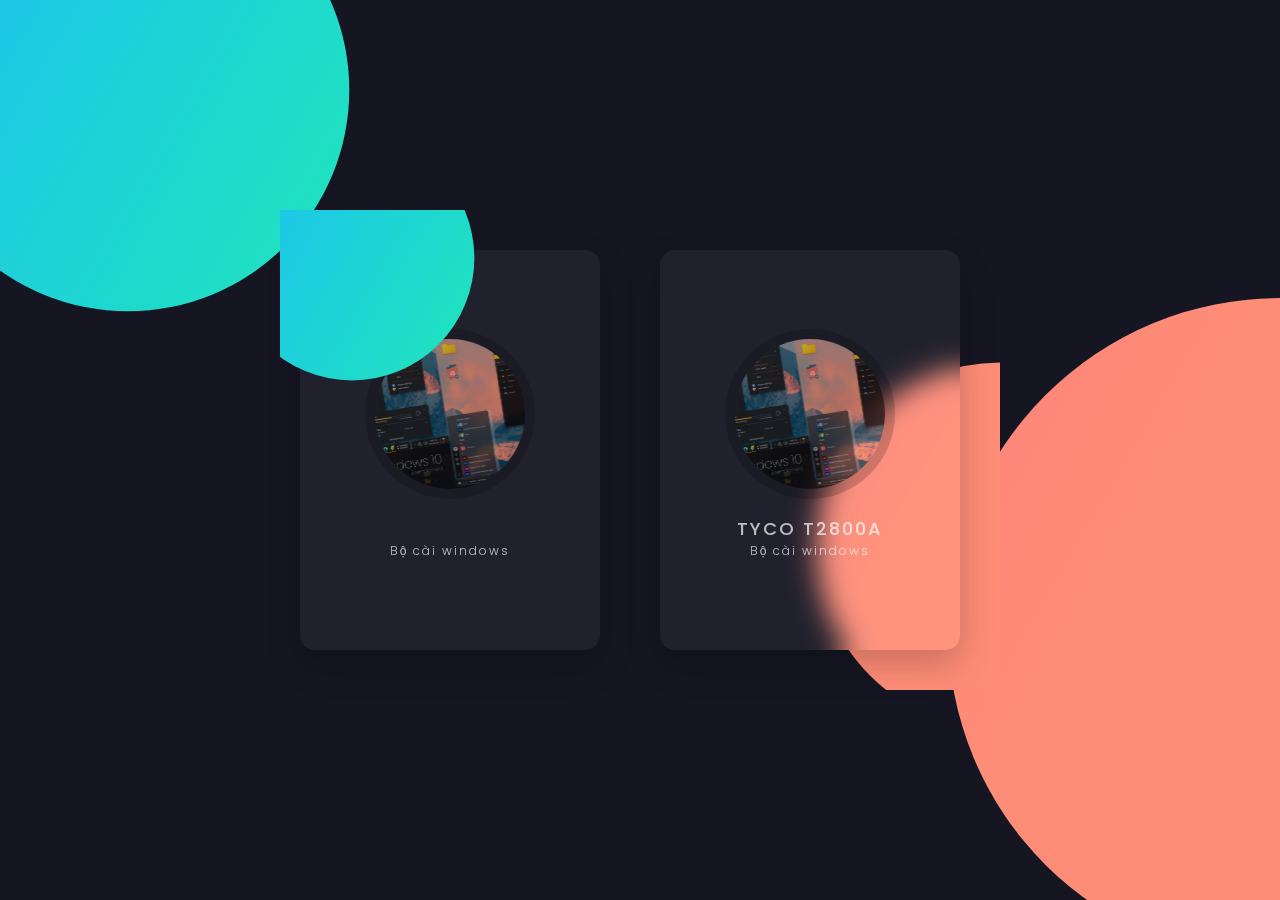
==== t2800a.html @ afa147d5 "upload" ====
<!DOCTYPE html>
<html lang="en">

<!-- Mirrored from trandtung1209.github.io/tcc/ by HTTrack Website Copier/3.x [XR&CO'2014], Sat, 28 Aug 2021 06:43:25 GMT -->
<!-- Added by HTTrack --><meta http-equiv="content-type" content="text/html;charset=utf-8" /><!-- /Added by HTTrack -->
<head>
  <meta charset="UTF-8">
  <meta http-equiv="X-UA-Compatible" content="IE=edge">
  <meta name="viewport" content="width=device-width, initial-scale=1.0">
  <title>ỨNG DỤNG MÁY CHIẾU - TECH360</title>
  <link rel="stylesheet" href="../../cdnjs.cloudflare.com/ajax/libs/font-awesome/5.15.3/css/all.min.css">
  <link rel="stylesheet" href="style.css">
  <body> 
  <section>
    <div class="container">
      <a href="app/t2800a/..">
				<div class="card">
					<div class="content">
						<div class="imgBx"><img src="img/windows.webp" alt=""></div>
						<div class="contentBx">
							<h3><br><span>Bộ cài windows</span></h3>
						</div>
					</div>
					<ul class="sci">
						<li style="--i:1">
								<i class="fas fa-download"></i>
						</li>						
					</ul>
				</div>			
			</a>
			<section>
    <div class="container">
      <a href="https://drive.google.com/drive/folders/1kdjeVwem8cAJMl_np1oTuf39qn1xCxHg?usp=sharing">
				<div class="card">
					<div class="content">
						<div class="imgBx"><img src="img/windows.webp" alt=""></div>
						<div class="contentBx">
							<h3>Tyco T2800A<br><span>Bộ cài windows</span></h3>
						</div>
					</div>
					<ul class="sci">
						<li style="--i:1">
								<i class="fas fa-download"></i>
						</li>						
					</ul>
				</div>			
			</a>
---- style.css ----
@import url("https://fonts.googleapis.com/css2?family=Poppins:wght@300;400;500&amp;display=swap");
* {
  margin: 0;
  padding: 0;
  font-family: "Poppins", sans-serif;
}
a {
  text-decoration: none;
}

body {
  display: flex;
  justify-content: center;
  align-items: center;
  flex-wrap: wrap;
  background: #161623;
  min-height: 100vh;
}

section::before {
  content: "";
  position: absolute;
  top: 0;
  left: 0;
  width: 100%;
  height: 100%;
  background: linear-gradient(120deg, #f86086, #fe8d77 80%);
  clip-path: circle(30% at right 70%);
}

section::after {
  content: "";
  position: absolute;
  top: 0;
  left: 0;
  width: 100%;
  height: 100%;
  background: linear-gradient(120deg, #1dc8e7, #20e6b9 30%);
  clip-path: circle(20% at 10% 10%);
}

.container {
  position: relative;
  z-index: 1;
  display: flex;
  justify-content: center;
  align-items: center;
  flex-wrap: wrap;
  margin: 20px 20px;
}

.container .card {
  position: relative;
  width: 300px;
  height: 400px;
  background: rgba(255, 255, 255, 0.05);
  margin: 20px;
  box-shadow: 0 15px 35px rgba(0, 0, 0, 0.2);
  border-radius: 15px;
  display: flex;
  justify-content: center;
  align-items: center;
  backdrop-filter: blur(14px);
}

.container .card .content {
  position: relative;
  display: flex;
  justify-content: center;
  align-items: center;
  flex-direction: column;
  opacity: 0.7;
  transition: 0.5s;
}

.container .card:hover .content {
  opacity: 1;
  transform: translateY(-20px);
}

.container .card .content .imgBx {
  position: relative;
  width: 150px;
  height: 150px;
  border-radius: 50%;
  overflow: hidden;
  border: 10px solid rgba(0, 0, 0, 0.25);
  cursor: pointer;
}

.container .card .content .imgBx img {
  position: absolute;
  top: 0;
  left: 0;
  width: 100%;
  height: 100%;
  object-fit: cover;
}
.container .card .content .contentBx h3 {
  color: #fff;
  text-transform: uppercase;
  letter-spacing: 2px;
  font-weight: 500;
  font-size: 18px;
  text-align: center;
  margin: 20px 0 10px;
  line-height: 1.1em;
}

.container .card .content .contentBx h3 span {
  font-size: 12px;
  font-weight: 300;
  text-transform: initial;
}

.container .card .sci {
  position: absolute;
  bottom: 50px;
  display: flex;
}

.container .card .sci li {
  list-style: none;
  margin: 0 10px;
  transform: translateY(40px);
  transition: 0.5s;
  opacity: 0;
  transition-delay: calc(0.1s * var(--i));
}

.container .card:hover .sci li {
  transform: translateY(0px);
  opacity: 1;
}

.container .card .sci li {
  color: #fff;
  font-size: 24px;
}

.heart {
  width: 50px;
  margin-bottom: 20px;
  animation: heartBeat 1s ease-in-out infinite;
}

@keyframes heartBeat {
  0% {
    transform: scale(0.9);
  }

  45% {
    transform: scale(1.1);
  }

  70% {
    transform: scale(0.9);
  }

  100% {
    transform: scale(0.9);
  }
}

.time {
  color: #fff;
  display: flex;
  flex-direction: column;
  align-items: center;
  justify-content: center;
}

.time h2,
.time p {
  margin: 0;
  margin-bottom: 4px;
}

.time h2 {
  font-size: 2.4rem;
}

.time p {
  font-size: 1.5rem;
}

.sup-time {
  font-weight: 300;
}
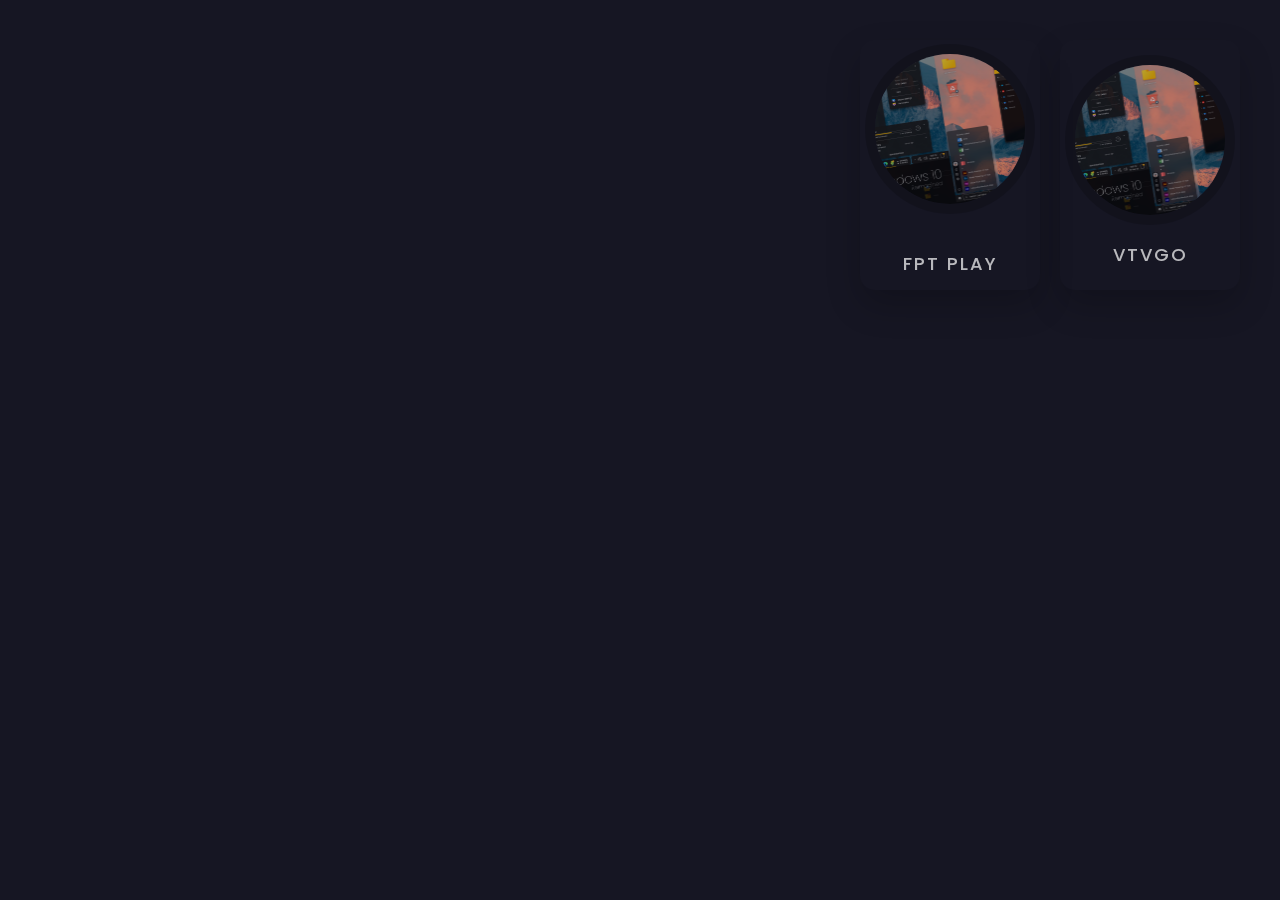
==== commit 0d7659d1: "upload" ====
--- a/t2800a.html
+++ b/t2800a.html
@@ -9,16 +9,16 @@
   <meta name="viewport" content="width=device-width, initial-scale=1.0">
   <title>ỨNG DỤNG MÁY CHIẾU - TECH360</title>
   <link rel="stylesheet" href="../../cdnjs.cloudflare.com/ajax/libs/font-awesome/5.15.3/css/all.min.css">
-  <link rel="stylesheet" href="style.css">
+  <link rel="stylesheet" href="style2.css">
   <body> 
   <section>
     <div class="container">
-      <a href="app/t2800a/..">
+      <a href="https://himediatech.vn/uploads/HDPlayStore-release.apk">
 				<div class="card">
 					<div class="content">
 						<div class="imgBx"><img src="img/windows.webp" alt=""></div>
 						<div class="contentBx">
-							<h3><br><span>Bộ cài windows</span></h3>
+							<h3><br>FPT play<span></span></h3>
 						</div>
 					</div>
 					<ul class="sci">
@@ -30,12 +30,12 @@
 			</a>
 			<section>
     <div class="container">
-      <a href="https://drive.google.com/drive/folders/1kdjeVwem8cAJMl_np1oTuf39qn1xCxHg?usp=sharing">
+      <a href="https://cdn.down-apk.com/com.vtv.go2/VTV%20Go_1.1.7_apkcombo.com.apk?ecp=Y29tLnZ0di5nbzIvMS4xLjcvMTIuZjc0YjhkYWUxYTVkMjBlOTE1NWMwZjgxZGU3M2Q5ODE0NjQ2Y2RlZC5hcGs=&iat=1630144576&sig=12260272cd3e0e2957658165d17c49b1&size=3924842&from=cf&version=latest">
 				<div class="card">
 					<div class="content">
 						<div class="imgBx"><img src="img/windows.webp" alt=""></div>
 						<div class="contentBx">
-							<h3>Tyco T2800A<br><span>Bộ cài windows</span></h3>
+							<h3>VTVgo<br><span></span></h3>
 						</div>
 					</div>
 					<ul class="sci">
--- a/style2.css
+++ b/style2.css
@@ -0,0 +1,190 @@
+@import url("https://fonts.googleapis.com/css2?family=Poppins:wght@300;400;500&amp;display=swap");
+* {
+  margin: 0;
+  padding: 0;
+  font-family: "Poppins", sans-serif;
+}
+a {
+  text-decoration: none;
+}
+
+body {
+  display: flex;
+  justify-content: right;
+  align-items: right;
+  flex-wrap: wrap;
+  background: #161623;
+  min-height: 100vh;
+}
+
+section::before {
+  content: "";
+  position: absolute;
+  top: 0;
+  left: 0;
+  width: 0%;
+  height: 0%;
+  background: linear-gradient(120deg, #f86086, #fe8d77 80%);
+  clip-path: circle(30% at right 70%);
+}
+
+section::after {
+  content: "";
+  position: absolute;
+  top: 0;
+  left: 0;
+  width: 0%;
+  height: 0%;
+  background: linear-gradient(120deg, #1dc8e7, #20e6b9 30%);
+  clip-path: circle(20% at 10% 10%);
+}
+
+.container {
+  position: relative;
+  z-index: 1;
+  display: flex;
+  justify-content: center;
+  align-items: center;
+  flex-wrap: wrap;
+  margin: 20px 20px;
+}
+
+.container .card {
+  position: relative;
+  width: 180px;
+  height: 250px;
+  background: #161623
+  margin: 20px;
+  box-shadow: 0 15px 35px rgba(0, 0, 0, 0.2);
+  border-radius: 15px;
+  display: flex;
+  opacity: 1;
+  justify-content: center;
+  align-items: center;
+  backdrop-filter: blur(14px);
+}
+
+.container .card .content {
+  position: relative;
+  display: flex;
+  justify-content: center;
+  align-items: center;
+  flex-direction: column;
+  opacity: 0.7;
+  transition: 0.5s;
+}
+
+.container .card:hover .content {
+  opacity: 1;
+  transform: translateY(-20px);
+}
+
+.container .card .content .imgBx {
+  position: relative;
+  width: 150px;
+  height: 150px;
+  border-radius: 50%;
+  overflow: hidden;
+  border: 10px solid rgba(0, 0, 0, 0.25);
+  cursor: pointer;
+}
+
+.container .card .content .imgBx img {
+  position: absolute;
+  top: 0;
+  left: 0;
+  width: 100%;
+  height: 100%;
+  object-fit: cover;
+}
+.container .card .content .contentBx h3 {
+  color: #fff;
+  text-transform: uppercase;
+  letter-spacing: 2px;
+  font-weight: 500;
+  font-size: 18px;
+  text-align: center;
+  margin: 20px 0 10px;
+  line-height: 1.1em;
+}
+
+.container .card .content .contentBx h3 span {
+  font-size: 12px;
+  font-weight: 300;
+  text-transform: initial;
+}
+
+.container .card .sci {
+  position: absolute;
+  bottom: 50px;
+  display: flex;
+}
+
+.container .card .sci li {
+  list-style: none;
+  margin: 0 10px;
+  transform: translateY(40px);
+  transition: 0.5s;
+  opacity: 0;
+  transition-delay: calc(0.1s * var(--i));
+}
+
+.container .card:hover .sci li {
+  transform: translateY(0px);
+  opacity: 1;
+}
+
+.container .card .sci li {
+  color: #fff;
+  font-size: 24px;
+}
+
+.heart {
+  width: 50px;
+  margin-bottom: 20px;
+  animation: heartBeat 1s ease-in-out infinite;
+}
+
+@keyframes heartBeat {
+  0% {
+    transform: scale(0.9);
+  }
+
+  45% {
+    transform: scale(1.1);
+  }
+
+  70% {
+    transform: scale(0.9);
+  }
+
+  100% {
+    transform: scale(0.9);
+  }
+}
+
+.time {
+  color: #fff;
+  display: flex;
+  flex-direction: column;
+  align-items: center;
+  justify-content: center;
+}
+
+.time h2,
+.time p {
+  margin: 0;
+  margin-bottom: 4px;
+}
+
+.time h2 {
+  font-size: 2.4rem;
+}
+
+.time p {
+  font-size: 1.5rem;
+}
+
+.sup-time {
+  font-weight: 300;
+}
